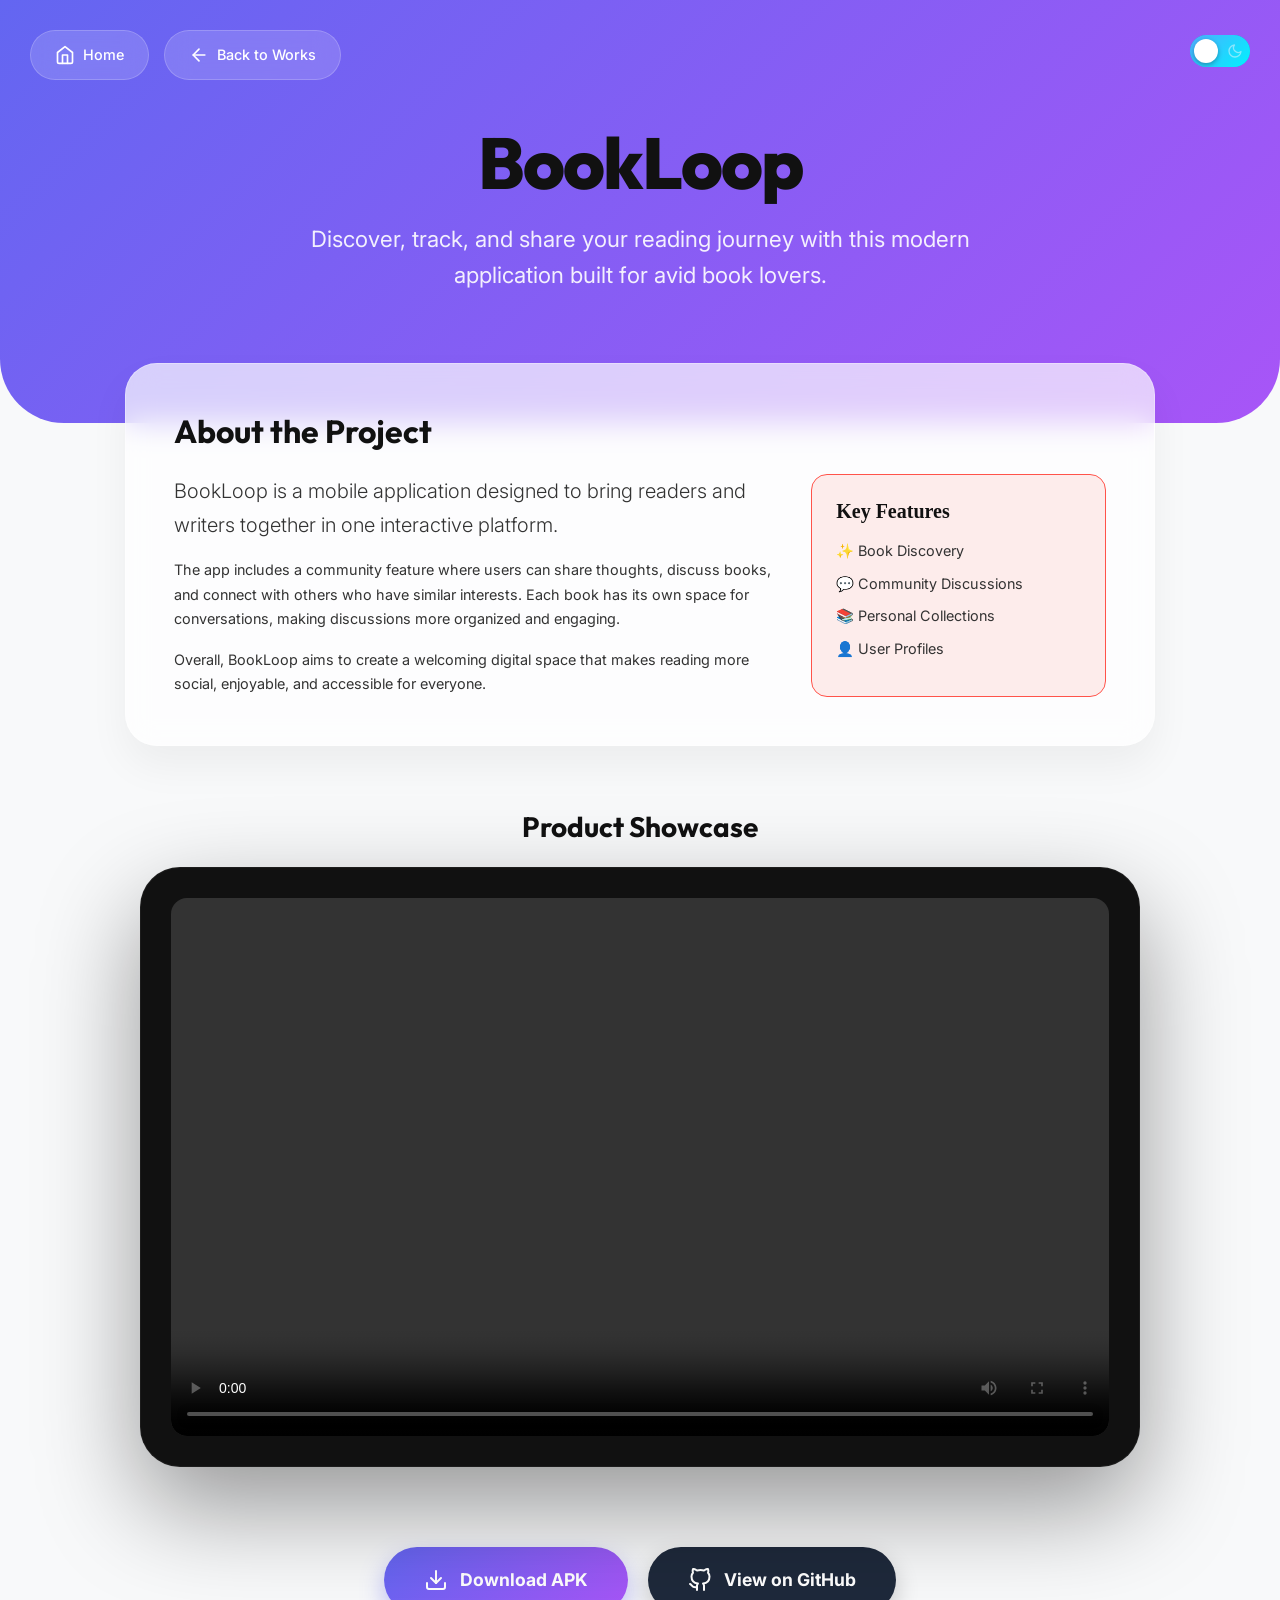
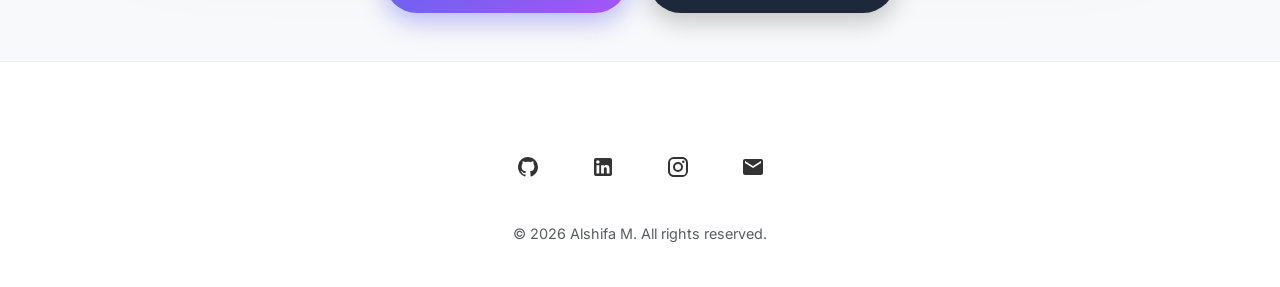
==== works/bookloop/index.html @ c961e44e "updated portfolio" ====
<!DOCTYPE html>
<html lang="en">

<head>
  <title>BookLoop - Project Details</title>
  <meta charset="utf-8">
  <meta http-equiv="X-UA-Compatible" content="IE=edge">
  <meta name="viewport" content="width=device-width, initial-scale=1.0">

  <!-- Bootstrap 5 CSS -->
  <link href="https://cdn.jsdelivr.net/npm/bootstrap@5.3.1/dist/css/bootstrap.min.css" rel="stylesheet">

  <link rel="preconnect" href="https://fonts.googleapis.com">
  <link rel="preconnect" href="https://fonts.gstatic.com" crossorigin>
  <link href="https://fonts.googleapis.com/css2?family=Outfit:wght@300;400;600;800&family=Inter:wght@400;500;600&display=swap" rel="stylesheet">

  <link rel="stylesheet" type="text/css" href="../../style.css">
  <script src="../../js/theme.js"></script>

  <style>
    :root {
      --primary-gradient: linear-gradient(135deg, #6366f1 0%, #a855f7 100%);
      --glass-bg: rgba(255, 255, 255, 0.7);
      --glass-border: rgba(255, 255, 255, 0.3);
      --card-radius: 2rem;
    }

    [data-bs-theme="dark"] {
      --glass-bg: rgba(15, 23, 42, 0.6);
      --glass-border: rgba(255, 255, 255, 0.1);
      --primary-gradient: linear-gradient(135deg, #4f46e5 0%, #7c3aed 100%);
    }

    body {
      font-family: 'Inter', sans-serif;
      background-color: var(--bs-body-bg);
      color: var(--bs-body-color);
      transition: all 0.4s ease;
      overflow-x: hidden;
    }

    h1, h2, h3, .project-title {
      font-family: 'Outfit', sans-serif;
    }

    /* Hero Section */
    .hero-section {
      position: relative;
      padding: 120px 0 100px;
      background: var(--primary-gradient);
      color: white;
      border-radius: 0 0 4rem 4rem;
      overflow: hidden;
      margin-bottom: -60px;
      z-index: 1;
    }

    .hero-section::before {
      content: '';
      position: absolute;
      top: 0; left: 0; right: 0; bottom: 0;
      background: url('https://www.transparenttextures.com/patterns/cubes.png');
      opacity: 0.1;
      pointer-events: none;
    }

    .project-title {
      font-weight: 800;
      font-size: 4.5rem;
      letter-spacing: -2px;
      margin-bottom: 15px;
      animation: fadeInUp 0.8s ease-out;
    }

    .project-subtitle {
      font-size: 1.4rem;
      opacity: 0.9;
      max-width: 700px;
      margin: 0 auto 30px;
      line-height: 1.6;
      animation: fadeInUp 0.8s ease-out 0.2s backwards;
    }

    /* Floating Navigation */
    .nav-buttons {
      position: absolute;
      top: 30px;
      left: 30px;
      display: flex;
      gap: 15px;
      z-index: 1000;
    }

    .nav-btn {
      display: inline-flex;
      align-items: center;
      gap: 8px;
      padding: 12px 24px;
      border-radius: 50px;
      background: rgba(255, 255, 255, 0.15);
      color: white;
      text-decoration: none;
      font-weight: 500;
      transition: all 0.3s cubic-bezier(0.4, 0, 0.2, 1);
      border: 1px solid rgba(255, 255, 255, 0.2);
      backdrop-filter: blur(12px);
    }

    .nav-btn:hover {
      background: white;
      color: #6366f1;
      transform: translateY(-3px);
      box-shadow: 0 10px 20px rgba(0,0,0,0.1);
    }

    /* Theme Toggle Overrides for Redesign */
    #theme-toggle-container {
      position: absolute;
      top: 35px;
      right: 30px;
      z-index: 1000;
    }

    /* Glass Cards */
    .glass-card {
      background: var(--glass-bg);
      backdrop-filter: blur(15px);
      border: 1px solid var(--glass-border);
      border-radius: var(--card-radius);
      padding: 3rem;
      box-shadow: 0 20px 40px rgba(0,0,0,0.05);
      margin-bottom: 4rem;
      position: relative;
      z-index: 2;
      animation: fadeInUp 1s ease-out;
    }

    /* Video Section */
    .video-section {
      max-width: 1000px;
      margin: 0 auto 5rem;
    }

    .video-wrapper {
      position: relative;
      border-radius: 2.5rem;
      overflow: hidden;
      box-shadow: 0 40px 100px rgba(0,0,0,0.4);
      background: #111;
      border: 1px solid rgba(255, 255, 255, 0.05);
      padding: 30px;
      display: flex;
      align-items: center;
      justify-content: center;
      height: 600px; /* Cinematic height */
      max-height: 80vh;
      margin-bottom: 2rem;
    }

    [data-bs-theme="dark"] .video-wrapper {
      box-shadow: 0 0 50px rgba(99, 102, 241, 0.1);
      background: #000;
    }

    video {
      width: 100%;
      height: 100%;
      object-fit: contain;
      border-radius: 1rem;
      display: block;
    }

    /* Buttons */
    .action-group {
      display: flex;
      gap: 20px;
      justify-content: center;
      margin-top: 2rem;
      flex-wrap: wrap;
    }

    .btn-premium {
      padding: 18px 40px;
      border-radius: 50px;
      font-weight: 700;
      font-size: 1.1rem;
      text-decoration: none;
      display: inline-flex;
      align-items: center;
      gap: 12px;
      transition: all 0.3s cubic-bezier(0.4, 0, 0.2, 1);
      border: none;
    }

    .btn-apk {
      background: var(--primary-gradient);
      color: white;
      box-shadow: 0 10px 25px rgba(99, 102, 241, 0.4);
    }

    .btn-apk:hover {
      transform: translateY(-5px) scale(1.02);
      box-shadow: 0 20px 35px rgba(99, 102, 241, 0.5);
      color: white;
    }

    .btn-github-premium {
      background: #1e293b;
      color: white;
      box-shadow: 0 10px 25px rgba(0,0,0,0.2);
    }

    .btn-github-premium:hover {
      background: #0f172a;
      transform: translateY(-5px) scale(1.02);
      box-shadow: 0 20px 35px rgba(0,0,0,0.3);
      color: white;
    }

    /* Footer */
    footer {
      padding: 80px 0 40px;
      text-align: center;
      border-top: 1px solid var(--sidebar-border);
      background: var(--sidebar-bg);
    }

    .social-icons {
      display: flex;
      justify-content: center;
      gap: 25px;
      margin-bottom: 30px;
    }

    .social-link {
      color: var(--bs-body-color);
      transition: all 0.3s ease;
      display: flex;
      align-items: center;
      justify-content: center;
      width: 50px;
      height: 50px;
      border-radius: 50%;
      background: var(--glass-bg);
      border: 1px solid var(--glass-border);
    }

    .social-link:hover {
      color: #6366f1;
      transform: translateY(-5px);
      border-color: #6366f1;
      box-shadow: 0 10px 20px rgba(99, 102, 241, 0.2);
    }

    /* Animations */
    @keyframes fadeInUp {
      from { opacity: 0; transform: translateY(30px); }
      to { opacity: 1; transform: translateY(0); }
    }

    @media (max-width: 768px) {
      .project-title { font-size: 2.2rem; letter-spacing: -1px; word-wrap: break-word; }
      .project-subtitle { font-size: 1rem; padding: 0 10px; margin-bottom: 20px; }
      .nav-buttons { top: 10px; left: 10px; flex-direction: column; gap: 6px; width: calc(100% - 20px); }
      .nav-btn { padding: 8px 12px; font-size: 0.8rem; width: fit-content; }
      .glass-card { padding: 1rem; border-radius: 1.25rem; overflow: hidden; }
      #theme-toggle-container { top: 10px; right: 10px; }
      .video-wrapper { height: 320px; padding: 8px; border-radius: 1.25rem; }
      .action-group { gap: 10px; flex-direction: column; width: 100%; }
      .btn-premium { padding: 12px 20px; font-size: 0.95rem; width: 100%; justify-content: center; }
      .social-icons { gap: 15px; flex-wrap: wrap; }
      .social-link { width: 40px; height: 40px; }
      .row { margin-left: -10px; margin-right: -10px; }
      .col-md-8, .col-md-4 { padding-left: 10px; padding-right: 10px; }
    }
  </style>
</head>

<body>

  <!-- Icons for Footer -->
  <svg xmlns="http://www.w3.org/2000/svg" style="display: none;">
    <symbol id="mail" viewBox="0 0 24 24"><path fill="currentColor" d="M20 4H4C2.9 4 2.01 4.9 2.01 6L2 18c0 1.1.9 2 2 2h16c1.1 0 2-.9 2-2V6c0-1.1-.9-2-2-2Zm0 4l-8 5l-8-5V6l8 5l8-5v2Z"/></symbol>
    <symbol id="linkedin" viewBox="0 0 24 24"><path fill="currentColor" d="M19 3A2 2 0 0 1 21 5V19A2 2 0 0 1 19 21H5A2 2 0 0 1 3 19V5A2 2 0 0 1 5 3H19M18.5 18.5V13.2A3.26 3.26 0 0 0 15.24 9.94C14.39 9.94 13.4 10.46 12.92 11.24V10.13H10.13V18.5H12.92V13.57C12.92 12.8 13.54 12.17 14.31 12.17A1.4 1.4 0 0 1 15.71 13.57V18.5H18.5M6.88 8.56A1.68 1.68 0 0 0 8.56 6.88C8.56 5.95 7.81 5.19 6.88 5.19A1.69 1.69 0 0 0 5.19 6.88C5.19 7.81 5.95 8.56 6.88 8.56M8.27 18.5V10.13H5.5V18.5H8.27Z"/></symbol>
    <symbol id="github" viewBox="0 0 24 24"><path fill="currentColor" d="M12 2A10 10 0 0 0 8.84 21.5c.5.08.66-.23.66-.5v-1.69c-2.77.6-3.36-1.34-3.36-1.34c-.46-1.16-1.11-1.47-1.11-1.47c-.91-.62.07-.6.07-.6c1 .07 1.53 1.03 1.53 1.03c.87 1.52 2.34 1.07 2.91.83c.09-.65.35-1.09.63-1.34c-2.22-.25-4.55-1.11-4.55-4.92c0-1.11.38-2 1.03-2.71c-.1-.25-.45-1.29.1-2.64c0 0 .84-.27 2.75 1.02c.79-.22 1.65-.33 2.5-.33c.85 0 1.71.11 2.5.33c1.91-1.29 2.75-1.02 2.75-1.02c.55 1.35.2 2.39.1 2.64c.65.71 1.03 1.6 1.03 2.71c0 3.82-2.34 4.66-4.57 4.91c.36.31.69.92.69 1.85V21c0 .27.16.59.67.5C19.14 20.16 22 16.42 22 12A10 10 0 0 0 12 2Z"/></symbol>
    <symbol id="instagram" viewBox="0 0 24 24"><path fill="currentColor" d="M7.8,2H16.2C19.4,2 22,4.6 22,7.8V16.2A5.8,5.8 0 0,1 16.2,22H7.8C4.6,22 2,19.4 2,16.2V7.8A5.8,5.8 0 0,1 7.8,2M7.6,4A3.6,3.6 0 0,0 4,7.6V16.4C4,18.39 5.61,20 7.6,20H16.4A3.6,3.6 0 0,0 20,16.4V7.6C20,5.61 18.39,4 16.4,4H7.6M17.25,5.5A1.25,1.25 0 0,1 18.5,6.75A1.25,1.25 0 0,1 17.25,8A1.25,1.25 0 0,1 16,6.75A1.25,1.25 0 0,1 17.25,5.5M12,7A5,5 0 0,1 17,12A5,5 0 0,1 12,17A5,5 0 0,1 7,12A5,5 0 0,1 12,7M12,9A3,3 0 0,0 9,12A3,3 0 0,0 12,15A3,3 0 0,0 15,12A3,3 0 0,0 12,9Z"/></symbol>
  </svg>

  <header class="hero-section">
    <div id="theme-toggle-container">
      <div class="theme-switch-wrapper mt-0">
        <label class="theme-switch" for="checkbox">
          <input type="checkbox" id="checkbox" />
          <div class="slider">
            <svg class="sun-icon-toggle" width="16" height="16" viewBox="0 0 24 24" fill="none" stroke="currentColor" stroke-width="2" stroke-linecap="round" stroke-linejoin="round">
              <circle cx="12" cy="12" r="5"></circle>
              <line x1="12" y1="1" x2="12" y2="3"></line>
              <line x1="12" y1="21" x2="12" y2="23"></line>
              <line x1="4.22" y1="4.22" x2="5.64" y2="5.64"></line>
              <line x1="18.36" y1="18.36" x2="19.78" y2="19.78"></line>
              <line x1="1" y1="12" x2="3" y2="12"></line>
              <line x1="21" y1="12" x2="23" y2="12"></line>
              <line x1="4.22" y1="19.78" x2="5.64" y2="18.36"></line>
              <line x1="18.36" y1="5.64" x2="19.78" y2="4.22"></line>
            </svg>
            <svg class="moon-icon-toggle" width="16" height="16" viewBox="0 0 24 24" fill="none" stroke="currentColor" stroke-width="2" stroke-linecap="round" stroke-linejoin="round">
              <path d="M21 12.79A9 9 0 1 1 11.21 3 7 7 0 0 0 21 12.79z"></path>
            </svg>
          </div>
        </label>
      </div>
    </div>

    <div class="nav-buttons">
      <a href="../../index.html" class="nav-btn">
        <svg width="20" height="20" viewBox="0 0 24 24" fill="none" stroke="currentColor" stroke-width="2" stroke-linecap="round" stroke-linejoin="round"><path d="m3 9 9-7 9 7v11a2 2 0 0 1-2 2H5a2 2 0 0 1-2-2z"/><polyline points="9 22 9 12 15 12 15 22"/></svg>
        Home
      </a>
      <a href="../../index.html#portfolio" class="nav-btn">
        <svg width="20" height="20" viewBox="0 0 24 24" fill="none" stroke="currentColor" stroke-width="2" stroke-linecap="round" stroke-linejoin="round"><line x1="19" y1="12" x2="5" y2="12"></line><polyline points="12 19 5 12 12 5"></polyline></svg>
        Back to Works
      </a>
    </div>

    <div class="container text-center">
      <h1 class="project-title">BookLoop</h1>
      <p class="project-subtitle">Discover, track, and share your reading journey with this modern application built for avid book lovers.</p>
    </div>
  </header>

  <main class="container">
    <div class="row justify-content-center">
      <div class="col-lg-10">

        <!-- Description Section -->
        <div class="glass-card">
          <h2 class="fw-bold mb-4">About the Project</h2>
          <div class="row g-4">
            <div class="col-md-8">
              <p class="lead mb-3">BookLoop is a mobile application designed to bring readers and writers together in one interactive platform.</p>
              <p class="mb-3">The app includes a community feature where users can share thoughts, discuss books, and connect with others who have similar interests. Each book has its own space for conversations, making discussions more organized and engaging.</p>
              <p class="mb-0">Overall, BookLoop aims to create a welcoming digital space that makes reading more social, enjoyable, and accessible for everyone.</p>
            </div>
            <div class="col-md-4">
              <div class="p-4 rounded-4 bg-primary bg-opacity-10 border border-primary border-opacity-20 h-100">
                <h5 class="fw-bold mb-3">Key Features</h5>
                <ul class="list-unstyled mb-0">
                  <li class="mb-2">✨ Book Discovery</li>
                  <li class="mb-2">💬 Community Discussions</li>
                  <li class="mb-2">📚 Personal Collections</li>
                  <li>👤 User Profiles</li>
                </ul>
              </div>
            </div>
          </div>
        </div>

        <!-- Demo Video Section -->
        <div class="video-section text-center">
          <h3 class="fw-bold mb-4">Product Showcase</h3>
          <div class="video-wrapper">
            <video controls poster="">
              <source src="../../public/videos/bookloop-demo.mp4" type="video/mp4">
              Your browser does not support the video tag.
            </video>
          </div>
        </div>

        <!-- Call to Action -->
        <div class="action-group mb-5">
          <!-- TODO: Replace the href below with your external link (e.g. Google Drive/Dropbox) for the APK -->
          <a href="https://drive.google.com/file/d/1CYhdWwRZHpkhtZ9D9uUDzL-HFpFI2y44/view?usp=drive_link" target="_blank" rel="noopener noreferrer" class="btn-premium btn-apk">
            <svg width="24" height="24" viewBox="0 0 24 24" fill="none" stroke="currentColor" stroke-width="2" stroke-linecap="round" stroke-linejoin="round"><path d="M21 15v4a2 2 0 0 1-2 2H5a2 2 0 0 1-2-2v-4"></path><polyline points="7 10 12 15 17 10"></polyline><line x1="12" y1="15" x2="12" y2="3"></line></svg>
            Download APK
          </a>
          <a href="https://github.com/alshifalebba/BookLoop" target="_blank" class="btn-premium btn-github-premium">
            <svg width="24" height="24" viewBox="0 0 24 24" fill="none" stroke="currentColor" stroke-width="2" stroke-linecap="round" stroke-linejoin="round"><path d="M9 19c-5 1.5-5-2.5-7-3m14 6v-3.87a3.37 3.37 0 0 0-.94-2.61c3.14-.35 6.44-1.54 6.44-7A5.44 5.44 0 0 0 20 4.77 5.07 5.07 0 0 0 19.91 1S18.73.65 16 2.48a13.38 13.38 0 0 0-7 0C6.27.65 5.09 1 5.09 1A5.07 5.07 0 0 0 5 4.77a5.44 5.44 0 0 0-1.5 3.78c0 5.42 3.3 6.61 6.44 7A3.37 3.37 0 0 0 9 18.13V22"></path></svg>
            View on GitHub
          </a>
        </div>

      </div>
    </div>
  </main>

  <footer>
    <div class="container">
      <div class="social-icons">
        <a href="https://github.com/alshifalebba" target="_blank" class="social-link" title="GitHub">
          <svg width="24" height="24"><use xlink:href="#github"></use></svg>
        </a>
        <a href="https://www.linkedin.com/in/alshifa-m-90a898365/" target="_blank" class="social-link" title="LinkedIn">
          <svg width="24" height="24"><use xlink:href="#linkedin"></use></svg>
        </a>
        <a href="https://www.instagram.com/alshifa_lebba/" target="_blank" class="social-link" title="Instagram">
          <svg width="24" height="24"><use xlink:href="#instagram"></use></svg>
        </a>
        <a href="mailto:alshifam2004@gmail.com" class="social-link" title="Email">
          <svg width="24" height="24"><use xlink:href="#mail"></use></svg>
        </a>
      </div>
      <p class="text-muted mb-0">&copy; 2026 Alshifa M. All rights reserved.</p>
    </div>
  </footer>

  <script src="https://cdn.jsdelivr.net/npm/bootstrap@5.3.1/dist/js/bootstrap.bundle.min.js"></script>
</body>

</html>
---- style.css ----
/*
Theme Name: Julie Creative Portfolio
Theme URI: https://templatesjungle.com/
Author: TemplatesJungle
Author URI: https://templatesjungle.com/
Description: Julie Creative Portfolio is specially designed product packaged for designers portfolio websites.
Version: 1.1
*/

/*--------------------------------------------------------------
This is main CSS file that contains custom style rules used in this template
--------------------------------------------------------------*/

/*------------------------------------*\
    Table of contents
\*------------------------------------*/
/*------------------------------------------------
CSS STRUCTURE:

1. VARIABLES
2. GENERAL TYPOGRAPHY

--------------------------------------------------------------*/
:root,
[data-bs-theme=light] {
  --heading-font: "Roboto", Verdana, serif;
  --heading-font-weight: 700;
  --heading-color: #111;
  --heading-line-height: 1.2;

  --swiper-theme-color: var(--bs-primary);

  --custom-easing: cubic-bezier(.17, .67, .83, .67);

  /* theme colors */
  --bs-body-font-family: "Roboto", Verdana, sans-serif;
  --bs-body-font-size: 0.9rem;
  --bs-body-font-weight: 400;
  --bs-body-line-height: 1.7;
  --bs-body-color: #333;
  --bs-body-bg: #f8f9fa; /* Soft white background */
  --bs-body-color-rgb: 51, 51, 51;

  --bs-primary: #FF534A;
  --bs-primary-dark: #d33a32;
  --bs-secondary: #FDEEE9;
  --bs-black: #111;
  --bs-light: #F1F1F0;
  --bs-dark: #212529;
  --bs-gray: #949494;
  --bs-gray-dark: #51565b;

  --bs-primary-rgb: 255, 83, 74;
  --bs-secondary-rgb: 253, 238, 233;
  --bs-black-rgb: 17, 17, 17;
  --bs-light-rgb: 241, 241, 240;
  --bs-dark-rgb: 33, 37, 41;

  --bs-link-color: var(--bs-dark);
  --bs-link-color-rgb: 17, 17, 17;
  --bs-link-decoration: underline;
  --bs-link-hover-color: var(--bs-primary);
  --bs-link-hover-color-rgb: 169, 128, 115;

  --bs-gutter-x: 2.5rem;

  /* Custom Theme Variables */
  --sidebar-bg: #ffffff;
  --sidebar-border: #eeeeee;
  --card-bg: #ffffff;
  --card-shadow: 0 4px 15px rgba(0, 0, 0, 0.05);
  --card-hover-shadow: 0 15px 30px rgba(0, 0, 0, 0.1);
  --muted-text: #949494;
  --icon-color: #212529;
  --bg-text-color: #F1F1F1;
  --transition-speed: 0.4s;
  
  /* Toggle Specific */
  --toggle-bg: #4a90e2;
  --toggle-knob: #fff;
}

.container,
.container-fluid,
.container-lg,
.container-md,
.container-sm,
.container-xl,
.container-xxl {
  /* spacing */
  --bs-gutter-x: 2.5rem;
}

h1,
h2,
h3,
h4,
h5,
h6,
.display-1,
.display-2,
.display-3,
.display-4,
.display-5,
.display-6 {
  font-family: var(--heading-font);
  font-weight: var(--heading-font-weight);
  line-height: var(--heading-line-height);
  color: var(--heading-color);
}

a {
  text-decoration: none;
  transition: all 0.3s ease-out;
  color: inherit;
}

body {
  background-color: var(--bs-body-bg);
  color: var(--bs-body-color);
  transition: background-color var(--transition-speed), color var(--transition-speed);
  overflow-x: hidden;
  width: 100%;
  -webkit-font-smoothing: antialiased;
  -moz-osx-font-smoothing: grayscale;
}

img {
  max-width: 100%;
  height: auto;
}

header, section, div, nav, ul, li, h1, h2, h3, h4, h5, h6, p, span, svg {
  transition: background-color var(--transition-speed), color var(--transition-speed), border-color var(--transition-speed), box-shadow var(--transition-speed);
}

/* Dropdown */
.dropdown-menu {
  --bs-dropdown-border-radius: 0;
  --bs-dropdown-border-width: 0;
}

.dropdown-item {
  --bs-dropdown-item-padding-y: 0.25rem;
  --bs-dropdown-item-padding-x: 1rem;
  --bs-dropdown-link-color: var(--bs-black);
  --bs-dropdown-item-border-radius: 0;
}

.dropdown-item.active,
.dropdown-item:active {
  --bs-dropdown-link-active-color: var(--bs-light);
  --bs-dropdown-link-active-bg: var(--bs-black);
}

/* list group */
.list-group-item {
  --bs-list-group-item-padding-x: 0;
  --bs-list-group-border-width: 0;
}

/* btn */
.btn {
  --bs-btn-border-radius: 0;
}

.btn-primary {
  --bs-btn-color: #fff;
  --bs-btn-bg: var(--bs-primary);
  --bs-btn-border-color: var(--bs-primary);
  --bs-btn-hover-color: #fff;
  --bs-btn-hover-bg: var(--bs-primary-dark);
  --bs-btn-hover-border-color: var(--bs-primary-dark);
  --bs-btn-focus-shadow-rgb: 49, 132, 253;
  --bs-btn-active-color: #fff;
  --bs-btn-active-bg: var(--bs-secondary);
  --bs-btn-active-border-color: var(--bs-secondary);
  --bs-btn-active-shadow: inset 0 3px 5px rgba(0, 0, 0, 0.125);
  --bs-btn-disabled-color: #fff;
  --bs-btn-disabled-bg: var(--bs-primary);
  --bs-btn-disabled-border-color: var(--bs-primary);
}

.btn-outline-primary {
  --bs-btn-color: var(--bs-primary);
  --bs-btn-border-color: var(--bs-primary);
  --bs-btn-hover-color: #fff;
  --bs-btn-hover-bg: var(--bs-primary);
  --bs-btn-hover-border-color: var(--bs-primary);
  --bs-btn-focus-shadow-rgb: 13, 110, 253;
  --bs-btn-active-color: #fff;
  --bs-btn-active-bg: var(--bs-primary);
  --bs-btn-active-border-color: var(--bs-primary);
  --bs-btn-active-shadow: inset 0 3px 5px rgba(0, 0, 0, 0.125);
  --bs-btn-disabled-color: var(--bs-primary);
  --bs-btn-disabled-bg: transparent;
  --bs-btn-disabled-border-color: var(--bs-primary);
  --bs-gradient: none;
}

.pagination {
  --bs-pagination-active-bg: var(--bs-black);
  --bs-pagination-border-width: 0;
  --bs-pagination-border-radius: 0;
}

/* breadcrumb */
.breadcrumb {
  --bs-breadcrumb-item-padding-x: 1em;
}

/* text white */
.text-white {
  --heading-color: var(--bs-light);
  --bs-breadcrumb-item-active-color: var(--bs-light);
  --bs-breadcrumb-divider-color: var(--bs-light);
  --bs-link-color-rgb: var(--bs-light-rgb);
  --bs-link-hover-color-rgb: var(--bs-light-rgb);
}

.text-white .nav-link {
  --bs-nav-link-color: var(--bs-light);
  --bs-nav-link-hover-color: var(--bs-light);
  --bs-nav-link-active-color: var(--bs-light);
  --bs-navbar-active-color: var(--bs-light);
}

/* accordion */
.accordion {
  --bs-accordion-border-width: 0;
  --bs-accordion-border-radius: 0;
  --bs-accordion-inner-border-radius: 0;
  --bs-accordion-btn-padding-x: 0;
  --bs-accordion-btn-padding-y: 1rem;
  --bs-accordion-btn-color: var(--bs-dark);
  --bs-accordion-btn-bg: transparent;
  --bs-accordion-btn-focus-border-color: var(--bs-dark);
  --bs-accordion-btn-focus-box-shadow: none;
  --bs-accordion-body-padding-x: 0;
  --bs-accordion-body-padding-y: 1rem;
  --bs-accordion-active-color: var(--bs-dark);
  --bs-accordion-active-bg: transparent;
}

.accordion-button {
  font-size: 1.2rem;
  border-bottom: 1px solid var(--bs-border-color);
}

/* form control */
.form-control:focus {
  border-color: #ccc;
  box-shadow: 0 0 0 0.25rem rgba(200, 200, 200, .25);
}

/* dark theme */
[data-bs-theme=dark] {
  color-scheme: dark;

  --heading-color: #ffffff;
  --bs-heading-color: #ffffff;
  --bs-link-color: #cbd5e1;
  --bs-link-hover-color: var(--bs-primary);
  --bs-link-color-rgb: 203, 213, 225;
  --bs-link-hover-color-rgb: 255, 83, 74;
  --bs-body-color: #e2e8f0;
  --bs-body-color-rgb: 226, 232, 240;
  --bs-body-bg: #0b1121; /* Deep dark blue/black */
  --bs-body-bg-rgb: 11, 17, 33;

  /* Custom Theme Variables Dark Mode */
  --sidebar-bg: #0f172a;
  --sidebar-border: #1e293b;
  --card-bg: #1e293b;
  --card-shadow: 0 10px 30px rgba(0, 0, 0, 0.5);
  --card-hover-shadow: 0 20px 40px rgba(0, 0, 0, 0.7);
  --muted-text: #94a3b8;
  --icon-color: #ffffff;
  --bg-text-color: rgba(255, 255, 255, 0.02);
  
  /* Toggle Specific Dark */
  --toggle-bg: #2d3748;
  --toggle-knob: #f6e05e; /* Moon color */
}

[data-bs-theme=dark] .bg-white,
[data-bs-theme=dark] .bg-light {
  background-color: var(--sidebar-bg) !important;
}

[data-bs-theme=dark] .text-dark {
  color: var(--bs-body-color) !important;
}

[data-bs-theme=dark] .text-muted {
  color: var(--muted-text) !important;
}

[data-bs-theme=dark] .border-bottom {
  border-color: var(--sidebar-border) !important;
}

[data-bs-theme=dark] .btn-primary,
[data-bs-theme=dark] .btn-message-me {
  box-shadow: 0 0 15px rgba(255, 83, 74, 0.2);
}

[data-bs-theme=dark] .common-project-card:hover .image-holder {
  box-shadow: 0 0 20px rgba(255, 83, 74, 0.1) !important;
}

/* Premium Sliding Toggle Styles */
.theme-switch-wrapper {
  display: flex;
  align-items: center;
  justify-content: flex-start;
  margin-top: 20px;
  margin-bottom: 20px;
  width: 60px; /* Force fixed width for wrapper */
  flex-shrink: 0;
}

.theme-switch {
  display: inline-block;
  height: 32px;
  position: relative;
  width: 60px;
  line-height: 1; /* Prevent line-height inheritance */
  vertical-align: middle;
}

.theme-switch input {
  display: none;
}

.slider {
  background-color: var(--toggle-bg);
  bottom: 0;
  cursor: pointer;
  left: 0;
  position: absolute;
  right: 0;
  top: 0;
  transition: 0.4s;
  border-radius: 32px;
  overflow: hidden;
  box-shadow: inset 0 2px 4px rgba(0,0,0,0.2);
  display: flex;
  align-items: center;
  justify-content: space-between;
  padding: 0 7px; /* Adjusted for better icon fit */
}

.slider:before {
  background-color: var(--toggle-knob);
  bottom: 4px;
  content: "";
  height: 24px;
  left: 4px;
  position: absolute;
  transition: 0.4s cubic-bezier(0.68, -0.55, 0.265, 1.55);
  width: 24px;
  border-radius: 50%;
  z-index: 5; /* Higher z-index to stay on top */
  box-shadow: 0 2px 5px rgba(0,0,0,0.3);
}

input:checked + .slider:before {
  transform: translateX(28px); /* Corrected slide distance */
}

/* Icons inside toggle */
.slider .sun-icon-toggle,
.slider .moon-icon-toggle {
  position: static; /* Use flexbox instead of absolute */
  transform: none;
  transition: 0.4s;
  z-index: 1;
  display: flex;
  align-items: center;
  justify-content: center;
  width: 16px; /* Explicit size */
  height: 16px;
}

.slider .sun-icon-toggle {
  color: #f6e05e;
}

.slider .moon-icon-toggle {
  color: #f1f5f9;
  opacity: 0.5;
}

input:checked + .slider .sun-icon-toggle {
  opacity: 0.5;
}

input:checked + .slider .moon-icon-toggle {
  opacity: 1;
}

/* Background effects for toggle */
.slider:after {
  content: "";
  position: absolute;
  top: 0;
  left: 0;
  width: 100%;
  height: 100%;
  background: linear-gradient(135deg, #4facfe 0%, #00f2fe 100%);
  transition: 0.4s;
  opacity: 1;
}

input:checked + .slider:after {
  background: linear-gradient(135deg, #243b55 0%, #141e30 100%);
}

/* end of Bootstrap Color Theme */
@media (min-width: 1200px) {

  .container,
  .container-lg,
  .container-md,
  .container-sm,
  .container-xl {
    max-width: 1440px;
  }
}

/* one page menu */
#one-page-menu .nav-link {
  position: relative;
  color: var(--bs-body-color);
  font-size: 1.125rem;
  font-style: normal;
  font-weight: 400;
  line-height: 240%;
  border-bottom: 1px solid var(--sidebar-border);
}

#one-page-menu .nav-link::before {
  content: '';
  position: absolute;
  bottom: -1px;
  background: var(--bs-dark);
  height: 1px;
  width: 0;
  transition: width 0.6s ease-out;
}

#one-page-menu .nav-link.active::before,
#one-page-menu .nav-link:hover::before {
  width: 100%;
}

/* toggle */
.btn-toggle {
  cursor: pointer;
}

.btn-toggle:hover,
.btn-toggle:focus {
  border-color: var(--bs-dark);
}

.btn-toggle::after {
  width: 0.8em;
  line-height: 0;
  content: url("data:image/svg+xml,%3csvg xmlns='http://www.w3.org/2000/svg' width='16' height='16' viewBox='0 0 16 16'%3e%3cpath fill='none' stroke='rgba%280,0,0,.5%29' stroke-linecap='round' stroke-linejoin='round' stroke-width='2' d='M5 14l6-6-6-6'/%3e%3c/svg%3e");
  transition: transform .35s ease;
  transform-origin: .5em 50%;
}

[data-bs-theme="dark"] .btn-toggle::before {
  content: url("data:image/svg+xml,%3csvg xmlns='http://www.w3.org/2000/svg' width='16' height='16' viewBox='0 0 16 16'%3e%3cpath fill='none' stroke='rgba%28255,255,255,.5%29' stroke-linecap='round' stroke-linejoin='round' stroke-width='2' d='M5 14l6-6-6-6'/%3e%3c/svg%3e");
}

.btn-toggle[aria-expanded="true"] {
  color: rgba(var(--bs-emphasis-color-rgb), .85);
}

.btn-toggle[aria-expanded="true"]::after {
  transform: rotate(90deg);
}


/* extra classes */
.display-xl {
  font-size: calc(3rem + 8.5vw);
  font-weight: var(--heading-font-weight);
  letter-spacing: -0.06em;
  line-height: var(--heading-line-height);
}

/* mobile menu */
/*----- Header Menu
--------------------------------------------------------------*/
.menu-btn {
  position: fixed;
  top: 20px;
  right: 20px;
  width: 26px;
  height: 26px;
  cursor: pointer;
  z-index: 9;
  margin: 20px;
  display: none;
}

.nav-active .menu-btn>span {
  transform: rotate(45deg);
}

.nav-active .menu-btn>span::before {
  top: 0;
  transform: rotate(0);
  background: var(--bs-dark);
}

.nav-active .menu-btn>span::after {
  top: 0;
  transform: rotate(90deg);
  background: var(--bs-dark);
}

/* animate menu icon */
.menu-btn>span,
.menu-btn>span::before,
.menu-btn>span::after {
  display: block;
  position: absolute;
  width: 100%;
  height: 2px;
  background-color: var(--bs-dark);
  transition-duration: .25s;
}

.menu-btn>span::before {
  content: '';
  top: -8px;
}

.menu-btn>span::after {
  content: '';
  top: 8px;
}

header {
  left: 0;
  top: 0;
}

@media (max-width: 991px) {

  /* mobile menu */
  header {
    transform: translate3d(-100%, 0, 0);
    transition: transform 0.3s ease-out;
    z-index: 8;
  }

  .nav-active header {
    transform: translate3d(0, 0, 0);
  }

  .menu-btn {
    display: block;
  }
}

/*----- Skills
--------------------------------------------------------------*/
.skill-chart li {
  width: 100%;
  margin-bottom: 40px;
  font-weight: 500;
}

.skill-chart li .chart-border {
  border: 4px solid var(--bs-gray-200);
  border-radius: 15px;
  position: relative;
}

.skill-chart li .chart-percentage {
  content: "";
  border-bottom: 8px solid var(--bs-primary);
  border-radius: 15px;
  position: absolute;
  bottom: -4px;
  left: -5px;
}

.skill-chart li .chart-percentage.fifty-percent {
  width: 50%;
}

.skill-chart li .chart-percentage.seventy-five-percent {
  width: 75%;
}

.skill-chart li .chart-percentage.eighty-percent {
  width: 80%;
}

.skill-chart li .chart-percentage.ninety-percent {
  width: 90%;
}

.skill-chart li .chart-percentage.ninety-five-percent {
  width: 95%;
}


/* slide in */
.slide-in .swiper-slide .banner-content h2,
.slide-in .swiper-slide .banner-content p,
.slide-in .swiper-slide .banner-content .btn {
  display: inline-block;
  opacity: 0;
  transform: translate3d(0, 50px, 0);
  transition: opacity 0.6s ease-out, transform 0.6s ease-out;
}

.slide-in .swiper-slide .banner-content h2 {
  transition-delay: 600ms;
}

.slide-in .swiper-slide .banner-content p {
  transition-delay: 800ms;
}

.slide-in .swiper-slide .banner-content .btn {
  transition-delay: 1000ms;
}

.slide-in .swiper-slide.swiper-slide-active .banner-content h2,
.slide-in .swiper-slide.swiper-slide-active .banner-content p,
.slide-in .swiper-slide.swiper-slide-active .banner-content .btn {
  opacity: 1;
  transform: translate3d(0, 0, 0);
}

/* swiper slide-clip */
.slide-clip .swiper-slide .image-holder img {
  transform: scale(1.2);
  transition: transform 1s ease-in-out;
}

.slide-clip .swiper-slide.swiper-slide-active .image-holder img {
  transform: scale(1);
}

.slide-clip .swiper-slide .image-holder {
  clip-path: inset(100% 0 0 0);
  display: block;
}

.slide-clip .swiper-slide.swiper-slide-active .image-holder {
  animation: 1s slide-clip forwards;
}

.slide-clip .swiper-slide.swiper-slide-prev .image-holder,
.slide-clip .swiper-slide.swiper-slide-next .image-holder {
  animation: 1s slide-down;
}

@keyframes slide-clip {
  0% {
    clip-path: inset(100% 0 0 0);
  }

  100% {
    clip-path: inset(0 0 0 0);
  }
}

@keyframes slide-down {
  0% {
    clip-path: inset(0 0 0 0);
  }

  100% {
    clip-path: inset(100% 0 0 0);
  }
}


/* swipe animation */
.swipe-up {
  clip-path: inset(0 0 100% 0);
  display: block;
}

.aos-animate .swipe-up {
  animation: 1s swipe-up forwards;
}

/*.down-leave-active { animation: 1s down-leave; }*/
@keyframes swipe-up {
  0% {
    clip-path: inset(0 0 100% 0);
  }

  100% {
    clip-path: inset(0);
  }
}

/* polygon */
.polygon {
  clip-path: polygon(0 0, 100% 0, 100% 20%, 100% 100%, 80% 100%, 20% 100%, 0 100%, 0% 20%);
}

.aos-animate .polygon {
  animation: 1s polygon forwards;
}

@keyframes polygon {
  0% {
    clip-path: polygon(0 0, 100% 0, 100% 20%, 100% 100%, 80% 100%, 20% 100%, 0 100%, 0% 20%);
  }

  100% {
    clip-path: polygon(20% 0%, 80% 0%, 100% 20%, 100% 80%, 80% 100%, 20% 100%, 0% 80%, 0% 20%);
  }
}

/* open-up */
.open-up {
  clip-path: inset(48% 34% 36% 35%);
}

.aos-animate.open-up {
  animation: 1s open-up forwards;
}

@keyframes open-up {
  0% {
    clip-path: inset(48% 34% 36% 35%);
  }

  100% {
    clip-path: inset(0% 0% 0% 0%);
  }
}

/*@keyframes down-leave {
  0% { clip-path: inset(0); }
  100% { clip-path: inset(100% 0 0 0); }
}*/
.swipe-up {
  --delay: 0.05s;
}

.swipe-up {
  animation-delay: 1s;
  /* animation-delay: data(swipe-delay); */
}

/* Text Effects */
.txt-fx {
  overflow: hidden;
  line-height: var(--heading-line-height);
}

.txt-fx.zoom {
  overflow: visible;
}

.txt-fx .word {
  overflow: hidden;
  transform-origin: 0 100%;
  display: inline-block;
  /* line-height: 1em; */
}

.txt-fx .letter {
  transform-origin: 0 100%;
  display: inline-block;
  /* line-height: 1em; */
}

.txt-fx {
  --delay: 50ms;
  --easing: cubic-bezier(.5, 0, .53, 1);
}

/* fade right */
.txt-fx.fade-right .letter {
  transform: translate3d(-50px, 0, 0);
  opacity: 0;
  transition: transform 0.6s var(--easing), opacity 0.6s var(--easing);
}

.aos-animate .txt-fx.fade-right .letter {
  transform: translate3d(0, 0, 0);
  opacity: 1;
}

/* slide up */
.txt-fx.slide-up .letter {
  transform: translate3d(0, 1.2em, 0);
  transition: transform 0.9s var(--easing);
}

.swiper-slide-active .txt-fx.slide-up .letter,
.aos-animate .txt-fx.slide-up .letter {
  transform: translate3d(0, 0, 0);
}

/* domino */
.txt-fx.domino .letter {
  transform-origin: 50% 0;
  transform: rotateY(90deg);
  transition: transform 0.9s var(--easing);
}

.swiper-slide-active .txt-fx.domino .letter,
.aos-animate .txt-fx.domino .letter {
  transform: rotateY(0);
}

/* zoom */
.txt-fx.zoom .letter {
  transform-origin: 50% 0;
  transform: scale(3);
  transition: transform 0.9s var(--easing);
}

.swiper-slide-active .txt-fx.zoom .letter,
.aos-animate .txt-fx.zoom .letter {
  transform: scale(1);
}

/* course-outcomes */
.bg-text {
  position: relative;
}

.bg-text:after {
  content: attr(data-text);
  position: absolute;
  right: -10%;
  bottom: 100px;
  font-weight: 400;
  font-size: 37.5rem;
  line-height: 70%;
  letter-spacing: -0.1em;
  color: var(--bg-text-color);
  z-index: -1;
}


/* Social Sidebar Icons Hover */
header .list-unstyled a {
    transition: transform 0.3s ease, color 0.3s ease;
    display: inline-block;
}

header .list-unstyled a:hover {
    transform: scale(1.2);
    color: var(--bs-primary) !important;
}
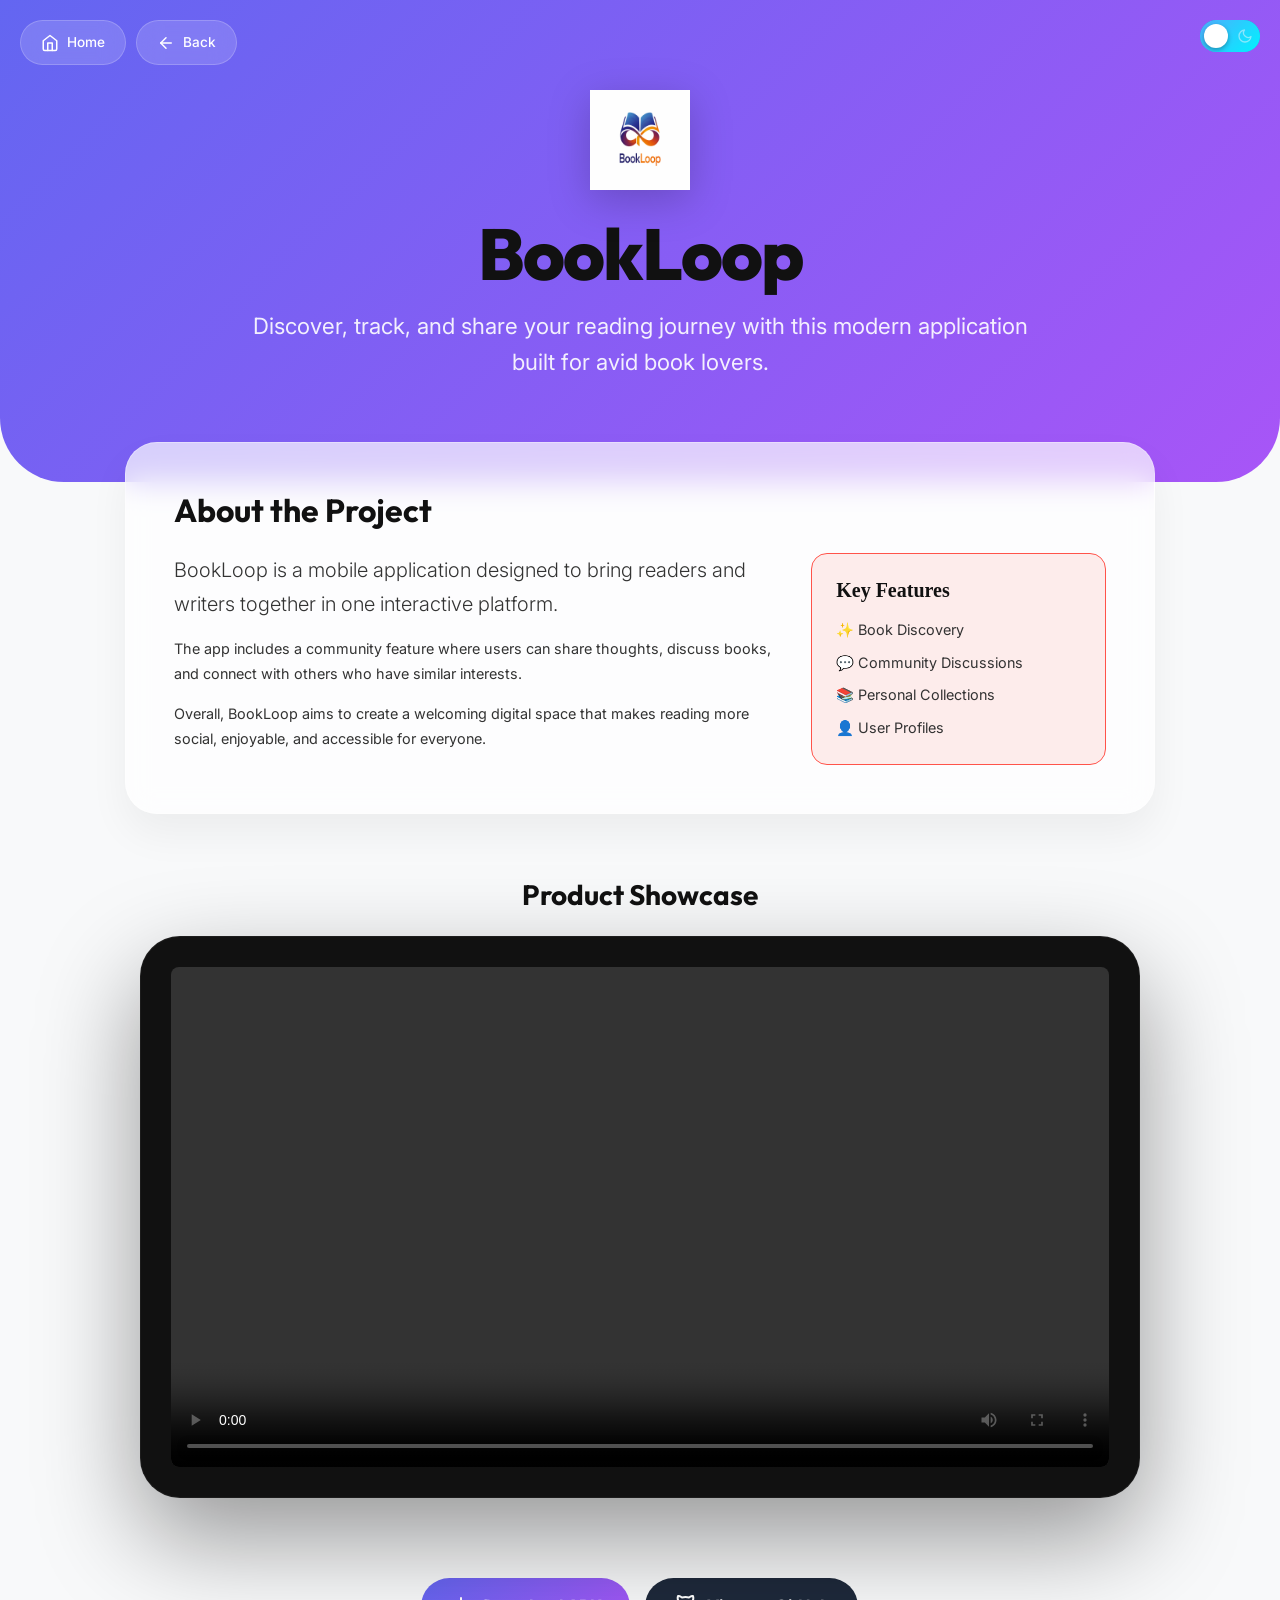
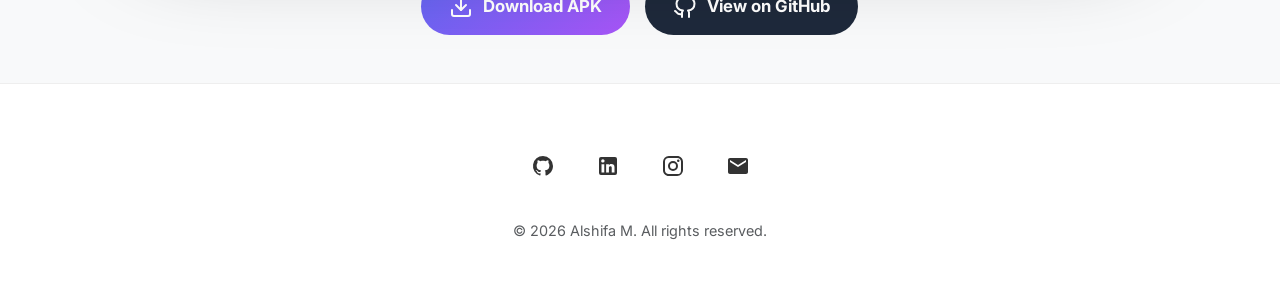
==== commit 121c763c: "Updated portfolio UI and fixed issues" ====
--- a/works/bookloop/index.html
+++ b/works/bookloop/index.html
@@ -6,17 +6,18 @@
   <meta charset="utf-8">
   <meta http-equiv="X-UA-Compatible" content="IE=edge">
   <meta name="viewport" content="width=device-width, initial-scale=1.0">
-
+  <link rel="icon" href="../../favicon.ico" type="image/x-icon">
+  <link rel="icon" type="image/png" sizes="32x32" href="../../favicon-32x32.png">
+  <link rel="icon" type="image/png" sizes="16x16" href="../../favicon-16x16.png">
   <!-- Bootstrap 5 CSS -->
   <link href="https://cdn.jsdelivr.net/npm/bootstrap@5.3.1/dist/css/bootstrap.min.css" rel="stylesheet">
-
   <link rel="preconnect" href="https://fonts.googleapis.com">
   <link rel="preconnect" href="https://fonts.gstatic.com" crossorigin>
-  <link href="https://fonts.googleapis.com/css2?family=Outfit:wght@300;400;600;800&family=Inter:wght@400;500;600&display=swap" rel="stylesheet">
-
+  <link
+    href="https://fonts.googleapis.com/css2?family=Outfit:wght@300;400;600;800&family=Inter:wght@400;500;600&display=swap"
+    rel="stylesheet">
   <link rel="stylesheet" type="text/css" href="../../style.css">
   <script src="../../js/theme.js"></script>
-
   <style>
     :root {
       --primary-gradient: linear-gradient(135deg, #6366f1 0%, #a855f7 100%);
@@ -37,28 +38,35 @@
       color: var(--bs-body-color);
       transition: all 0.4s ease;
       overflow-x: hidden;
-    }
-
-    h1, h2, h3, .project-title {
+      width: 100%;
+    }
+
+    h1,
+    h2,
+    h3,
+    .project-title {
       font-family: 'Outfit', sans-serif;
     }
 
     /* Hero Section */
     .hero-section {
       position: relative;
-      padding: 120px 0 100px;
+      padding: clamp(60px, 10vh, 120px) 0 clamp(40px, 8vh, 100px);
       background: var(--primary-gradient);
       color: white;
       border-radius: 0 0 4rem 4rem;
-      overflow: hidden;
-      margin-bottom: -60px;
+      overflow: visible;
       z-index: 1;
+      width: 100%;
     }
 
     .hero-section::before {
       content: '';
       position: absolute;
-      top: 0; left: 0; right: 0; bottom: 0;
+      top: 0;
+      left: 0;
+      right: 0;
+      bottom: 0;
       background: url('https://www.transparenttextures.com/patterns/cubes.png');
       opacity: 0.1;
       pointer-events: none;
@@ -66,59 +74,67 @@
 
     .project-title {
       font-weight: 800;
-      font-size: 4.5rem;
+      font-size: clamp(2.2rem, 8vw, 4.5rem);
       letter-spacing: -2px;
       margin-bottom: 15px;
-      animation: fadeInUp 0.8s ease-out;
+      line-height: 1.1;
     }
 
     .project-subtitle {
-      font-size: 1.4rem;
+      font-size: clamp(0.95rem, 3vw, 1.4rem);
       opacity: 0.9;
-      max-width: 700px;
+      max-width: 800px;
       margin: 0 auto 30px;
       line-height: 1.6;
-      animation: fadeInUp 0.8s ease-out 0.2s backwards;
     }
 
     /* Floating Navigation */
     .nav-buttons {
       position: absolute;
-      top: 30px;
-      left: 30px;
+      top: 20px;
+      left: 20px;
       display: flex;
-      gap: 15px;
+      gap: 10px;
       z-index: 1000;
+      flex-wrap: wrap;
     }
 
     .nav-btn {
       display: inline-flex;
       align-items: center;
       gap: 8px;
-      padding: 12px 24px;
+      padding: 10px 20px;
       border-radius: 50px;
       background: rgba(255, 255, 255, 0.15);
       color: white;
       text-decoration: none;
       font-weight: 500;
-      transition: all 0.3s cubic-bezier(0.4, 0, 0.2, 1);
+      transition: all 0.3s ease;
       border: 1px solid rgba(255, 255, 255, 0.2);
       backdrop-filter: blur(12px);
+      font-size: 0.85rem;
     }
 
     .nav-btn:hover {
       background: white;
       color: #6366f1;
       transform: translateY(-3px);
-      box-shadow: 0 10px 20px rgba(0,0,0,0.1);
-    }
-
-    /* Theme Toggle Overrides for Redesign */
+      box-shadow: 0 10px 20px rgba(0, 0, 0, 0.1);
+    }
+
     #theme-toggle-container {
       position: absolute;
-      top: 35px;
-      right: 30px;
+      top: 20px;
+      right: 20px;
       z-index: 1000;
+    }
+
+    .project-hero-logo {
+      width: clamp(50px, 15vw, 100px);
+      height: auto;
+      aspect-ratio: 1;
+      object-fit: contain;
+      filter: drop-shadow(0 10px 20px rgba(0, 0, 0, 0.2));
     }
 
     /* Glass Cards */
@@ -127,109 +143,101 @@
       backdrop-filter: blur(15px);
       border: 1px solid var(--glass-border);
       border-radius: var(--card-radius);
-      padding: 3rem;
-      box-shadow: 0 20px 40px rgba(0,0,0,0.05);
-      margin-bottom: 4rem;
+      padding: clamp(1.25rem, 5vw, 3rem);
+      box-shadow: 0 20px 40px rgba(0, 0, 0, 0.05);
+      margin-top: -40px;
+      margin-bottom: clamp(2rem, 8vw, 4rem);
       position: relative;
       z-index: 2;
-      animation: fadeInUp 1s ease-out;
     }
 
     /* Video Section */
     .video-section {
       max-width: 1000px;
       margin: 0 auto 5rem;
+      width: 100%;
     }
 
     .video-wrapper {
       position: relative;
-      border-radius: 2.5rem;
+      border-radius: clamp(1.25rem, 4vw, 2.5rem);
       overflow: hidden;
-      box-shadow: 0 40px 100px rgba(0,0,0,0.4);
+      box-shadow: 0 40px 100px rgba(0, 0, 0, 0.4);
       background: #111;
       border: 1px solid rgba(255, 255, 255, 0.05);
-      padding: 30px;
+      padding: clamp(10px, 3vw, 30px);
       display: flex;
       align-items: center;
       justify-content: center;
-      height: 600px; /* Cinematic height */
-      max-height: 80vh;
+      width: 100%;
+      height: auto;
+      aspect-ratio: 16/9;
       margin-bottom: 2rem;
-    }
-
-    [data-bs-theme="dark"] .video-wrapper {
-      box-shadow: 0 0 50px rgba(99, 102, 241, 0.1);
-      background: #000;
     }
 
     video {
       width: 100%;
       height: 100%;
       object-fit: contain;
-      border-radius: 1rem;
+      border-radius: 0.5rem;
       display: block;
     }
 
     /* Buttons */
     .action-group {
       display: flex;
-      gap: 20px;
+      gap: 15px;
       justify-content: center;
       margin-top: 2rem;
       flex-wrap: wrap;
+      width: 100%;
     }
 
     .btn-premium {
-      padding: 18px 40px;
+      padding: 14px 28px;
       border-radius: 50px;
       font-weight: 700;
-      font-size: 1.1rem;
+      font-size: clamp(0.9rem, 2.5vw, 1.05rem);
       text-decoration: none;
       display: inline-flex;
       align-items: center;
-      gap: 12px;
-      transition: all 0.3s cubic-bezier(0.4, 0, 0.2, 1);
+      gap: 10px;
+      transition: all 0.3s ease;
       border: none;
+      justify-content: center;
     }
 
     .btn-apk {
       background: var(--primary-gradient);
       color: white;
-      box-shadow: 0 10px 25px rgba(99, 102, 241, 0.4);
-    }
-
-    .btn-apk:hover {
-      transform: translateY(-5px) scale(1.02);
-      box-shadow: 0 20px 35px rgba(99, 102, 241, 0.5);
-      color: white;
     }
 
     .btn-github-premium {
       background: #1e293b;
       color: white;
-      box-shadow: 0 10px 25px rgba(0,0,0,0.2);
-    }
-
-    .btn-github-premium:hover {
-      background: #0f172a;
-      transform: translateY(-5px) scale(1.02);
-      box-shadow: 0 20px 35px rgba(0,0,0,0.3);
+    }
+
+    .btn-premium:hover {
+      transform: translateY(-5px);
+      box-shadow: 0 15px 30px rgba(0, 0, 0, 0.3);
       color: white;
     }
 
     /* Footer */
     footer {
-      padding: 80px 0 40px;
+      padding: 60px 0 40px;
       text-align: center;
       border-top: 1px solid var(--sidebar-border);
       background: var(--sidebar-bg);
+      margin-top: auto;
     }
 
     .social-icons {
       display: flex;
       justify-content: center;
-      gap: 25px;
+      gap: 20px;
       margin-bottom: 30px;
+      flex-wrap: wrap;
     }
 
     .social-link {
@@ -238,8 +246,8 @@
       display: flex;
       align-items: center;
       justify-content: center;
-      width: 50px;
-      height: 50px;
+      width: 45px;
+      height: 45px;
       border-radius: 50%;
       background: var(--glass-bg);
       border: 1px solid var(--glass-border);
@@ -249,41 +257,78 @@
       color: #6366f1;
       transform: translateY(-5px);
       border-color: #6366f1;
-      box-shadow: 0 10px 20px rgba(99, 102, 241, 0.2);
-    }
-
-    /* Animations */
-    @keyframes fadeInUp {
-      from { opacity: 0; transform: translateY(30px); }
-      to { opacity: 1; transform: translateY(0); }
-    }
-
-    @media (max-width: 768px) {
-      .project-title { font-size: 2.2rem; letter-spacing: -1px; word-wrap: break-word; }
-      .project-subtitle { font-size: 1rem; padding: 0 10px; margin-bottom: 20px; }
-      .nav-buttons { top: 10px; left: 10px; flex-direction: column; gap: 6px; width: calc(100% - 20px); }
-      .nav-btn { padding: 8px 12px; font-size: 0.8rem; width: fit-content; }
-      .glass-card { padding: 1rem; border-radius: 1.25rem; overflow: hidden; }
-      #theme-toggle-container { top: 10px; right: 10px; }
-      .video-wrapper { height: 320px; padding: 8px; border-radius: 1.25rem; }
-      .action-group { gap: 10px; flex-direction: column; width: 100%; }
-      .btn-premium { padding: 12px 20px; font-size: 0.95rem; width: 100%; justify-content: center; }
-      .social-icons { gap: 15px; flex-wrap: wrap; }
-      .social-link { width: 40px; height: 40px; }
-      .row { margin-left: -10px; margin-right: -10px; }
-      .col-md-8, .col-md-4 { padding-left: 10px; padding-right: 10px; }
+    }
+
+    /* Responsive Breakpoints */
+    @media (max-width: 991px) {
+      .hero-section {
+        border-radius: 0 0 2.5rem 2.5rem;
+      }
+
+      .glass-card {
+        margin-top: -30px;
+        border-radius: 1.5rem;
+      }
+    }
+
+    @media (max-width: 767px) {
+      .nav-buttons {
+        position: relative;
+        top: 0;
+        left: 0;
+        padding: 20px 20px 0;
+        justify-content: flex-start;
+        width: 100%;
+      }
+
+      .hero-section {
+        padding-top: 40px;
+        border-radius: 0 0 2rem 2rem;
+      }
+
+      .action-group .btn-premium {
+        width: 100%;
+      }
+
+      .glass-card {
+        margin-left: 15px;
+        margin-right: 15px;
+        margin-top: -20px;
+        padding: 1.5rem;
+      }
+    }
+
+    @media (max-width: 480px) {
+      .project-title {
+        letter-spacing: -0.5px;
+      }
+
+      .hero-section {
+        border-radius: 0 0 1.5rem 1.5rem;
+      }
     }
   </style>
 </head>
 
 <body>
-
   <!-- Icons for Footer -->
   <svg xmlns="http://www.w3.org/2000/svg" style="display: none;">
-    <symbol id="mail" viewBox="0 0 24 24"><path fill="currentColor" d="M20 4H4C2.9 4 2.01 4.9 2.01 6L2 18c0 1.1.9 2 2 2h16c1.1 0 2-.9 2-2V6c0-1.1-.9-2-2-2Zm0 4l-8 5l-8-5V6l8 5l8-5v2Z"/></symbol>
-    <symbol id="linkedin" viewBox="0 0 24 24"><path fill="currentColor" d="M19 3A2 2 0 0 1 21 5V19A2 2 0 0 1 19 21H5A2 2 0 0 1 3 19V5A2 2 0 0 1 5 3H19M18.5 18.5V13.2A3.26 3.26 0 0 0 15.24 9.94C14.39 9.94 13.4 10.46 12.92 11.24V10.13H10.13V18.5H12.92V13.57C12.92 12.8 13.54 12.17 14.31 12.17A1.4 1.4 0 0 1 15.71 13.57V18.5H18.5M6.88 8.56A1.68 1.68 0 0 0 8.56 6.88C8.56 5.95 7.81 5.19 6.88 5.19A1.69 1.69 0 0 0 5.19 6.88C5.19 7.81 5.95 8.56 6.88 8.56M8.27 18.5V10.13H5.5V18.5H8.27Z"/></symbol>
-    <symbol id="github" viewBox="0 0 24 24"><path fill="currentColor" d="M12 2A10 10 0 0 0 8.84 21.5c.5.08.66-.23.66-.5v-1.69c-2.77.6-3.36-1.34-3.36-1.34c-.46-1.16-1.11-1.47-1.11-1.47c-.91-.62.07-.6.07-.6c1 .07 1.53 1.03 1.53 1.03c.87 1.52 2.34 1.07 2.91.83c.09-.65.35-1.09.63-1.34c-2.22-.25-4.55-1.11-4.55-4.92c0-1.11.38-2 1.03-2.71c-.1-.25-.45-1.29.1-2.64c0 0 .84-.27 2.75 1.02c.79-.22 1.65-.33 2.5-.33c.85 0 1.71.11 2.5.33c1.91-1.29 2.75-1.02 2.75-1.02c.55 1.35.2 2.39.1 2.64c.65.71 1.03 1.6 1.03 2.71c0 3.82-2.34 4.66-4.57 4.91c.36.31.69.92.69 1.85V21c0 .27.16.59.67.5C19.14 20.16 22 16.42 22 12A10 10 0 0 0 12 2Z"/></symbol>
-    <symbol id="instagram" viewBox="0 0 24 24"><path fill="currentColor" d="M7.8,2H16.2C19.4,2 22,4.6 22,7.8V16.2A5.8,5.8 0 0,1 16.2,22H7.8C4.6,22 2,19.4 2,16.2V7.8A5.8,5.8 0 0,1 7.8,2M7.6,4A3.6,3.6 0 0,0 4,7.6V16.4C4,18.39 5.61,20 7.6,20H16.4A3.6,3.6 0 0,0 20,16.4V7.6C20,5.61 18.39,4 16.4,4H7.6M17.25,5.5A1.25,1.25 0 0,1 18.5,6.75A1.25,1.25 0 0,1 17.25,8A1.25,1.25 0 0,1 16,6.75A1.25,1.25 0 0,1 17.25,5.5M12,7A5,5 0 0,1 17,12A5,5 0 0,1 12,17A5,5 0 0,1 7,12A5,5 0 0,1 12,7M12,9A3,3 0 0,0 9,12A3,3 0 0,0 12,15A3,3 0 0,0 15,12A3,3 0 0,0 12,9Z"/></symbol>
+    <symbol id="mail" viewBox="0 0 24 24">
+      <path fill="currentColor"
+        d="M20 4H4C2.9 4 2.01 4.9 2.01 6L2 18c0 1.1.9 2 2 2h16c1.1 0 2-.9 2-2V6c0-1.1-.9-2-2-2Zm0 4l-8 5l-8-5V6l8 5l8-5v2Z" />
+    </symbol>
+    <symbol id="linkedin" viewBox="0 0 24 24">
+      <path fill="currentColor"
+        d="M19 3A2 2 0 0 1 21 5V19A2 2 0 0 1 19 21H5A2 2 0 0 1 3 19V5A2 2 0 0 1 5 3H19M18.5 18.5V13.2A3.26 3.26 0 0 0 15.24 9.94C14.39 9.94 13.4 10.46 12.92 11.24V10.13H10.13V18.5H12.92V13.57C12.92 12.8 13.54 12.17 14.31 12.17A1.4 1.4 0 0 1 15.71 13.57V18.5H18.5M6.88 8.56A1.68 1.68 0 0 0 8.56 6.88C8.56 5.95 7.81 5.19 6.88 5.19A1.69 1.69 0 0 0 5.19 6.88C5.19 7.81 5.95 8.56 6.88 8.56M8.27 18.5V10.13H5.5V18.5H8.27Z" />
+    </symbol>
+    <symbol id="github" viewBox="0 0 24 24">
+      <path fill="currentColor"
+        d="M12 2A10 10 0 0 0 8.84 21.5c.5.08.66-.23.66-.5v-1.69c-2.77.6-3.36-1.34-3.36-1.34c-.46-1.16-1.11-1.47-1.11-1.47c-.91-.62.07-.6.07-.6c1 .07 1.53 1.03 1.53 1.03c.87 1.52 2.34 1.07 2.91.83c.09-.65.35-1.09.63-1.34c-2.22-.25-4.55-1.11-4.55-4.92c0-1.11.38-2 1.03-2.71c-.1-.25-.45-1.29.1-2.64c0 0 .84-.27 2.75 1.02c.79-.22 1.65-.33 2.5-.33c.85 0 1.71.11 2.5.33c1.91-1.29 2.75-1.02 2.75-1.02c.55 1.35.2 2.39.1 2.64c.65.71 1.03 1.6 1.03 2.71c0 3.82-2.34 4.66-4.57 4.91c.36.31.69.92.69 1.85V21c0 .27.16.59.67.5C19.14 20.16 22 16.42 22 12A10 10 0 0 0 12 2Z" />
+    </symbol>
+    <symbol id="instagram" viewBox="0 0 24 24">
+      <path fill="currentColor"
+        d="M7.8,2H16.2C19.4,2 22,4.6 22,7.8V16.2A5.8,5.8 0 0,1 16.2,22H7.8C4.6,22 2,19.4 2,16.2V7.8A5.8,5.8 0 0,1 7.8,2M7.6,4A3.6,3.6 0 0,0 4,7.6V16.4C4,18.39 5.61,20 7.6,20H16.4A3.6,3.6 0 0,0 20,16.4V7.6C20,5.61 18.39,4 16.4,4H7.6M17.25,5.5A1.25,1.25 0 0,1 18.5,6.75A1.25,1.25 0 0,1 17.25,8A1.25,1.25 0 0,1 16,6.75A1.25,1.25 0 0,1 17.25,5.5M12,7A5,5 0 0,1 17,12A5,5 0 0,1 12,17A5,5 0 0,1 7,12A5,5 0 0,1 12,7M12,9A3,3 0 0,0 9,12A3,3 0 0,0 12,15A3,3 0 0,0 15,12A3,3 0 0,0 12,9Z" />
+    </symbol>
   </svg>
 
   <header class="hero-section">
@@ -292,7 +337,8 @@
         <label class="theme-switch" for="checkbox">
           <input type="checkbox" id="checkbox" />
           <div class="slider">
-            <svg class="sun-icon-toggle" width="16" height="16" viewBox="0 0 24 24" fill="none" stroke="currentColor" stroke-width="2" stroke-linecap="round" stroke-linejoin="round">
+            <svg class="sun-icon-toggle" width="16" height="16" viewBox="0 0 24 24" fill="none" stroke="currentColor"
+              stroke-width="2" stroke-linecap="round" stroke-linejoin="round">
               <circle cx="12" cy="12" r="5"></circle>
               <line x1="12" y1="1" x2="12" y2="3"></line>
               <line x1="12" y1="21" x2="12" y2="23"></line>
@@ -303,46 +349,56 @@
               <line x1="4.22" y1="19.78" x2="5.64" y2="18.36"></line>
               <line x1="18.36" y1="5.64" x2="19.78" y2="4.22"></line>
             </svg>
-            <svg class="moon-icon-toggle" width="16" height="16" viewBox="0 0 24 24" fill="none" stroke="currentColor" stroke-width="2" stroke-linecap="round" stroke-linejoin="round">
+            <svg class="moon-icon-toggle" width="16" height="16" viewBox="0 0 24 24" fill="none" stroke="currentColor"
+              stroke-width="2" stroke-linecap="round" stroke-linejoin="round">
               <path d="M21 12.79A9 9 0 1 1 11.21 3 7 7 0 0 0 21 12.79z"></path>
             </svg>
           </div>
         </label>
       </div>
     </div>
-
     <div class="nav-buttons">
       <a href="../../index.html" class="nav-btn">
-        <svg width="20" height="20" viewBox="0 0 24 24" fill="none" stroke="currentColor" stroke-width="2" stroke-linecap="round" stroke-linejoin="round"><path d="m3 9 9-7 9 7v11a2 2 0 0 1-2 2H5a2 2 0 0 1-2-2z"/><polyline points="9 22 9 12 15 12 15 22"/></svg>
-        Home
+        <svg width="18" height="18" viewBox="0 0 24 24" fill="none" stroke="currentColor" stroke-width="2"
+          stroke-linecap="round" stroke-linejoin="round">
+          <path d="m3 9 9-7 9 7v11a2 2 0 0 1-2 2H5a2 2 0 0 1-2-2z" />
+          <polyline points="9 22 9 12 15 12 15 22" />
+        </svg> Home
       </a>
       <a href="../../index.html#portfolio" class="nav-btn">
-        <svg width="20" height="20" viewBox="0 0 24 24" fill="none" stroke="currentColor" stroke-width="2" stroke-linecap="round" stroke-linejoin="round"><line x1="19" y1="12" x2="5" y2="12"></line><polyline points="12 19 5 12 12 5"></polyline></svg>
-        Back to Works
+        <svg width="18" height="18" viewBox="0 0 24 24" fill="none" stroke="currentColor" stroke-width="2"
+          stroke-linecap="round" stroke-linejoin="round">
+          <line x1="19" y1="12" x2="5" y2="12"></line>
+          <polyline points="12 19 5 12 12 5"></polyline>
+        </svg> Back
       </a>
     </div>
-
-    <div class="container text-center">
+    <div class="container text-center px-4">
+      <div class="project-logo-container mb-4">
+        <img src="../../images/bookloop_logo.png" alt="BookLoop Logo" class="img-fluid project-hero-logo">
+      </div>
       <h1 class="project-title">BookLoop</h1>
-      <p class="project-subtitle">Discover, track, and share your reading journey with this modern application built for avid book lovers.</p>
+      <p class="project-subtitle">Discover, track, and share your reading journey with this modern application built for
+        avid book lovers.</p>
     </div>
   </header>
 
   <main class="container">
     <div class="row justify-content-center">
       <div class="col-lg-10">
-
-        <!-- Description Section -->
         <div class="glass-card">
           <h2 class="fw-bold mb-4">About the Project</h2>
           <div class="row g-4">
             <div class="col-md-8">
-              <p class="lead mb-3">BookLoop is a mobile application designed to bring readers and writers together in one interactive platform.</p>
-              <p class="mb-3">The app includes a community feature where users can share thoughts, discuss books, and connect with others who have similar interests. Each book has its own space for conversations, making discussions more organized and engaging.</p>
-              <p class="mb-0">Overall, BookLoop aims to create a welcoming digital space that makes reading more social, enjoyable, and accessible for everyone.</p>
+              <p class="lead mb-3 reveal-text" data-delay="100">BookLoop is a mobile application designed to bring
+                readers and writers together in one interactive platform.</p>
+              <p class="mb-3 reveal-text" data-delay="200">The app includes a community feature where users can share
+                thoughts, discuss books, and connect with others who have similar interests.</p>
+              <p class="mb-0 reveal-text" data-delay="300">Overall, BookLoop aims to create a welcoming digital space
+                that makes reading more social, enjoyable, and accessible for everyone.</p>
             </div>
             <div class="col-md-4">
-              <div class="p-4 rounded-4 bg-primary bg-opacity-10 border border-primary border-opacity-20 h-100">
+              <div class="p-4 rounded-4 bg-primary bg-opacity-10 border border-primary border-opacity-20">
                 <h5 class="fw-bold mb-3">Key Features</h5>
                 <ul class="list-unstyled mb-0">
                   <li class="mb-2">✨ Book Discovery</li>
@@ -355,30 +411,35 @@
           </div>
         </div>
 
-        <!-- Demo Video Section -->
         <div class="video-section text-center">
           <h3 class="fw-bold mb-4">Product Showcase</h3>
           <div class="video-wrapper">
-            <video controls poster="">
+            <video controls>
               <source src="../../public/videos/bookloop-demo.mp4" type="video/mp4">
               Your browser does not support the video tag.
             </video>
           </div>
         </div>
 
-        <!-- Call to Action -->
         <div class="action-group mb-5">
-          <!-- TODO: Replace the href below with your external link (e.g. Google Drive/Dropbox) for the APK -->
-          <a href="https://drive.google.com/file/d/1CYhdWwRZHpkhtZ9D9uUDzL-HFpFI2y44/view?usp=drive_link" target="_blank" rel="noopener noreferrer" class="btn-premium btn-apk">
-            <svg width="24" height="24" viewBox="0 0 24 24" fill="none" stroke="currentColor" stroke-width="2" stroke-linecap="round" stroke-linejoin="round"><path d="M21 15v4a2 2 0 0 1-2 2H5a2 2 0 0 1-2-2v-4"></path><polyline points="7 10 12 15 17 10"></polyline><line x1="12" y1="15" x2="12" y2="3"></line></svg>
-            Download APK
+          <a href="https://drive.google.com/file/d/1CYhdWwRZHpkhtZ9D9uUDzL-HFpFI2y44/view?usp=drive_link"
+            target="_blank" rel="noopener noreferrer" class="btn-premium btn-apk">
+            <svg width="24" height="24" viewBox="0 0 24 24" fill="none" stroke="currentColor" stroke-width="2"
+              stroke-linecap="round" stroke-linejoin="round">
+              <path d="M21 15v4a2 2 0 0 1-2 2H5a2 2 0 0 1-2-2v-4"></path>
+              <polyline points="7 10 12 15 17 10"></polyline>
+              <line x1="12" y1="15" x2="12" y2="3"></line>
+            </svg> Download APK
           </a>
           <a href="https://github.com/alshifalebba/BookLoop" target="_blank" class="btn-premium btn-github-premium">
-            <svg width="24" height="24" viewBox="0 0 24 24" fill="none" stroke="currentColor" stroke-width="2" stroke-linecap="round" stroke-linejoin="round"><path d="M9 19c-5 1.5-5-2.5-7-3m14 6v-3.87a3.37 3.37 0 0 0-.94-2.61c3.14-.35 6.44-1.54 6.44-7A5.44 5.44 0 0 0 20 4.77 5.07 5.07 0 0 0 19.91 1S18.73.65 16 2.48a13.38 13.38 0 0 0-7 0C6.27.65 5.09 1 5.09 1A5.07 5.07 0 0 0 5 4.77a5.44 5.44 0 0 0-1.5 3.78c0 5.42 3.3 6.61 6.44 7A3.37 3.37 0 0 0 9 18.13V22"></path></svg>
-            View on GitHub
+            <svg width="24" height="24" viewBox="0 0 24 24" fill="none" stroke="currentColor" stroke-width="2"
+              stroke-linecap="round" stroke-linejoin="round">
+              <path
+                d="M9 19c-5 1.5-5-2.5-7-3m14 6v-3.87a3.37 3.37 0 0 0-.94-2.61c3.14-.35 6.44-1.54 6.44-7A5.44 5.44 0 0 0 20 4.77 5.07 5.07 0 0 0 19.91 1S18.73.65 16 2.48a13.38 13.38 0 0 0-7 0C6.27.65 5.09 1 5.09 1A5.07 5.07 0 0 0 5 4.77a5.44 5.44 0 0 0-1.5 3.78c0 5.42 3.3 6.61 6.44 7A3.37 3.37 0 0 0 9 18.13V22">
+              </path>
+            </svg> View on GitHub
           </a>
         </div>
-
       </div>
     </div>
   </main>
@@ -386,24 +447,28 @@
   <footer>
     <div class="container">
       <div class="social-icons">
-        <a href="https://github.com/alshifalebba" target="_blank" class="social-link" title="GitHub">
-          <svg width="24" height="24"><use xlink:href="#github"></use></svg>
-        </a>
-        <a href="https://www.linkedin.com/in/alshifa-m-90a898365/" target="_blank" class="social-link" title="LinkedIn">
-          <svg width="24" height="24"><use xlink:href="#linkedin"></use></svg>
-        </a>
-        <a href="https://www.instagram.com/alshifa_lebba/" target="_blank" class="social-link" title="Instagram">
-          <svg width="24" height="24"><use xlink:href="#instagram"></use></svg>
-        </a>
-        <a href="mailto:alshifam2004@gmail.com" class="social-link" title="Email">
-          <svg width="24" height="24"><use xlink:href="#mail"></use></svg>
-        </a>
+        <a href="https://github.com/alshifalebba" target="_blank" class="social-link"><svg width="24" height="24">
+            <use xlink:href="#github"></use>
+          </svg></a>
+        <a href="https://www.linkedin.com/in/alshifa-m-90a898365/" target="_blank" class="social-link"><svg width="24"
+            height="24">
+            <use xlink:href="#linkedin"></use>
+          </svg></a>
+        <a href="https://www.instagram.com/alshifa_lebba/" target="_blank" class="social-link"><svg width="24"
+            height="24">
+            <use xlink:href="#instagram"></use>
+          </svg></a>
+        <a href="mailto:alshifam2004@gmail.com" class="social-link"><svg width="24" height="24">
+            <use xlink:href="#mail"></use>
+          </svg></a>
       </div>
       <p class="text-muted mb-0">&copy; 2026 Alshifa M. All rights reserved.</p>
     </div>
   </footer>
 
+  <script src="../../js/jquery-1.11.0.min.js"></script>
   <script src="https://cdn.jsdelivr.net/npm/bootstrap@5.3.1/dist/js/bootstrap.bundle.min.js"></script>
+  <script src="../../js/script.js"></script>
 </body>
 
 </html>
--- a/style.css
+++ b/style.css
@@ -38,7 +38,8 @@
   --bs-body-font-weight: 400;
   --bs-body-line-height: 1.7;
   --bs-body-color: #333;
-  --bs-body-bg: #f8f9fa; /* Soft white background */
+  --bs-body-bg: #f8f9fa;
+  /* Soft white background */
   --bs-body-color-rgb: 51, 51, 51;
 
   --bs-primary: #FF534A;
@@ -74,7 +75,7 @@
   --icon-color: #212529;
   --bg-text-color: #F1F1F1;
   --transition-speed: 0.4s;
-  
+
   /* Toggle Specific */
   --toggle-bg: #4a90e2;
   --toggle-knob: #fff;
@@ -130,7 +131,21 @@
   height: auto;
 }
 
-header, section, div, nav, ul, li, h1, h2, h3, h4, h5, h6, p, span, svg {
+header,
+section,
+div,
+nav,
+ul,
+li,
+h1,
+h2,
+h3,
+h4,
+h5,
+h6,
+p,
+span,
+svg {
   transition: background-color var(--transition-speed), color var(--transition-speed), border-color var(--transition-speed), box-shadow var(--transition-speed);
 }
 
@@ -265,7 +280,8 @@
   --bs-link-hover-color-rgb: 255, 83, 74;
   --bs-body-color: #e2e8f0;
   --bs-body-color-rgb: 226, 232, 240;
-  --bs-body-bg: #0b1121; /* Deep dark blue/black */
+  --bs-body-bg: #0b1121;
+  /* Deep dark blue/black */
   --bs-body-bg-rgb: 11, 17, 33;
 
   /* Custom Theme Variables Dark Mode */
@@ -277,10 +293,11 @@
   --muted-text: #94a3b8;
   --icon-color: #ffffff;
   --bg-text-color: rgba(255, 255, 255, 0.02);
-  
+
   /* Toggle Specific Dark */
   --toggle-bg: #2d3748;
-  --toggle-knob: #f6e05e; /* Moon color */
+  --toggle-knob: #f6e05e;
+  /* Moon color */
 }
 
 [data-bs-theme=dark] .bg-white,
@@ -316,7 +333,8 @@
   justify-content: flex-start;
   margin-top: 20px;
   margin-bottom: 20px;
-  width: 60px; /* Force fixed width for wrapper */
+  width: 60px;
+  /* Force fixed width for wrapper */
   flex-shrink: 0;
 }
 
@@ -325,7 +343,8 @@
   height: 32px;
   position: relative;
   width: 60px;
-  line-height: 1; /* Prevent line-height inheritance */
+  line-height: 1;
+  /* Prevent line-height inheritance */
   vertical-align: middle;
 }
 
@@ -344,11 +363,12 @@
   transition: 0.4s;
   border-radius: 32px;
   overflow: hidden;
-  box-shadow: inset 0 2px 4px rgba(0,0,0,0.2);
+  box-shadow: inset 0 2px 4px rgba(0, 0, 0, 0.2);
   display: flex;
   align-items: center;
   justify-content: space-between;
-  padding: 0 7px; /* Adjusted for better icon fit */
+  padding: 0 7px;
+  /* Adjusted for better icon fit */
 }
 
 .slider:before {
@@ -361,25 +381,29 @@
   transition: 0.4s cubic-bezier(0.68, -0.55, 0.265, 1.55);
   width: 24px;
   border-radius: 50%;
-  z-index: 5; /* Higher z-index to stay on top */
-  box-shadow: 0 2px 5px rgba(0,0,0,0.3);
-}
-
-input:checked + .slider:before {
-  transform: translateX(28px); /* Corrected slide distance */
+  z-index: 5;
+  /* Higher z-index to stay on top */
+  box-shadow: 0 2px 5px rgba(0, 0, 0, 0.3);
+}
+
+input:checked+.slider:before {
+  transform: translateX(28px);
+  /* Corrected slide distance */
 }
 
 /* Icons inside toggle */
 .slider .sun-icon-toggle,
 .slider .moon-icon-toggle {
-  position: static; /* Use flexbox instead of absolute */
+  position: static;
+  /* Use flexbox instead of absolute */
   transform: none;
   transition: 0.4s;
   z-index: 1;
   display: flex;
   align-items: center;
   justify-content: center;
-  width: 16px; /* Explicit size */
+  width: 16px;
+  /* Explicit size */
   height: 16px;
 }
 
@@ -392,11 +416,11 @@
   opacity: 0.5;
 }
 
-input:checked + .slider .sun-icon-toggle {
+input:checked+.slider .sun-icon-toggle {
   opacity: 0.5;
 }
 
-input:checked + .slider .moon-icon-toggle {
+input:checked+.slider .moon-icon-toggle {
   opacity: 1;
 }
 
@@ -413,7 +437,7 @@
   opacity: 1;
 }
 
-input:checked + .slider:after {
+input:checked+.slider:after {
   background: linear-gradient(135deg, #243b55 0%, #141e30 100%);
 }
 
@@ -440,19 +464,9 @@
   border-bottom: 1px solid var(--sidebar-border);
 }
 
-#one-page-menu .nav-link::before {
-  content: '';
-  position: absolute;
-  bottom: -1px;
-  background: var(--bs-dark);
-  height: 1px;
-  width: 0;
-  transition: width 0.6s ease-out;
-}
-
-#one-page-menu .nav-link.active::before,
-#one-page-menu .nav-link:hover::before {
-  width: 100%;
+#one-page-menu .nav-link.active {
+  color: var(--bs-primary) !important;
+  font-weight: 600;
 }
 
 /* toggle */
@@ -570,47 +584,44 @@
   }
 }
 
-/*----- Skills
---------------------------------------------------------------*/
-.skill-chart li {
-  width: 100%;
-  margin-bottom: 40px;
+/*----- Categorized Skills Section -----*/
+.skill-category-card {
+  background-color: var(--card-bg);
+  box-shadow: var(--card-shadow);
+  transition: transform 0.3s ease, box-shadow 0.3s ease, border-color 0.3s ease;
+  border-color: var(--sidebar-border) !important;
+}
+
+.skill-category-card:hover {
+  transform: translateY(-5px);
+  box-shadow: var(--card-hover-shadow);
+  border-color: var(--bs-primary) !important;
+}
+
+.category-icon {
+  font-size: 1.5rem;
+}
+
+.skill-tag {
+  background-color: var(--bs-light);
+  color: var(--bs-dark);
+  padding: 6px 14px;
+  border-radius: 50px;
+  font-size: 0.85rem;
   font-weight: 500;
-}
-
-.skill-chart li .chart-border {
-  border: 4px solid var(--bs-gray-200);
-  border-radius: 15px;
-  position: relative;
-}
-
-.skill-chart li .chart-percentage {
-  content: "";
-  border-bottom: 8px solid var(--bs-primary);
-  border-radius: 15px;
-  position: absolute;
-  bottom: -4px;
-  left: -5px;
-}
-
-.skill-chart li .chart-percentage.fifty-percent {
-  width: 50%;
-}
-
-.skill-chart li .chart-percentage.seventy-five-percent {
-  width: 75%;
-}
-
-.skill-chart li .chart-percentage.eighty-percent {
-  width: 80%;
-}
-
-.skill-chart li .chart-percentage.ninety-percent {
-  width: 90%;
-}
-
-.skill-chart li .chart-percentage.ninety-five-percent {
-  width: 95%;
+  transition: all 0.2s ease;
+  border: 1px solid transparent;
+}
+
+[data-bs-theme=dark] .skill-tag {
+  background-color: #2d3748;
+  color: #e2e8f0;
+}
+
+.skill-tag:hover {
+  background-color: var(--bs-primary);
+  color: white !important;
+  transform: scale(1.05);
 }
 
 
@@ -801,8 +812,11 @@
 }
 
 /* slide up */
+.reveal-init .txt-fx.slide-up .letter {
+  transform: translate3d(0, 1.2em, 0);
+}
+
 .txt-fx.slide-up .letter {
-  transform: translate3d(0, 1.2em, 0);
   transition: transform 0.9s var(--easing);
 }
 
@@ -856,11 +870,185 @@
 
 /* Social Sidebar Icons Hover */
 header .list-unstyled a {
-    transition: transform 0.3s ease, color 0.3s ease;
-    display: inline-block;
+  transition: transform 0.3s ease, color 0.3s ease;
+  display: inline-block;
 }
 
 header .list-unstyled a:hover {
-    transform: scale(1.2);
-    color: var(--bs-primary) !important;
+  transform: scale(1.2);
+  color: var(--bs-primary) !important;
+}
+
+/* --- MODERN ANIMATION SYSTEM --- */
+:root {
+  --reveal-duration: 0.8s;
+  --reveal-easing: cubic-bezier(0.2, 0.6, 0.2, 1);
+}
+
+.reveal-text {
+  opacity: 1;
+  transform: none;
+  transition: opacity var(--reveal-duration) var(--reveal-easing),
+    transform var(--reveal-duration) var(--reveal-easing);
+}
+
+/* Optional: Subtle motion only if reveal-visible is applied, but keep opacity 1 throughout */
+.reveal-text.reveal-visible {
+  animation: subtleFadeUp 0.6s var(--reveal-easing) forwards;
+}
+
+@keyframes subtleFadeUp {
+  0% { transform: translateY(10px); opacity: 0.8; }
+  100% { transform: translateY(0); opacity: 1; }
+}
+
+/* Staggered Delays */
+.reveal-text[data-delay="100"] {
+  transition-delay: 100ms;
+}
+
+.reveal-text[data-delay="200"] {
+  transition-delay: 200ms;
+}
+
+.reveal-text[data-delay="300"] {
+  transition-delay: 300ms;
+}
+
+.reveal-text[data-delay="400"] {
+  transition-delay: 400ms;
+}
+
+.reveal-text[data-delay="500"] {
+  transition-delay: 500ms;
+}
+
+/* --- HERO IMAGE ROBUST ANIMATION --- */
+.hero-image-container {
+  position: relative;
+  display: inline-block;
+  opacity: 1; /* Always visible */
+}
+
+/* Trigger animation once reveal-visible is added */
+.reveal-visible.hero-image-container {
+  animation: heroSlideInFromLeft 1.5s cubic-bezier(0.22, 1, 0.36, 1) forwards;
+  animation-delay: 0.3s; /* Delay slightly to ensure browser is ready */
+}
+
+@keyframes heroSlideInFromLeft {
+  0% {
+    opacity: 0;
+    transform: translateX(-180px) scale(0.95);
+  }
+  100% {
+    opacity: 1;
+    transform: translateX(0) scale(1);
+  }
+}
+
+.hero-image-container img {
+  filter: drop-shadow(0 15px 35px rgba(0, 0, 0, 0.15));
+  transition: none;
+  pointer-events: none; /* Prevent accidental drag during entry */
+}
+
+.reveal-visible.hero-image-container img {
+  pointer-events: auto;
+}
+
+/* --- CONTACT SECTION UNIFIED DESIGN --- */
+.contact-info-card {
+  background-color: var(--card-bg);
+  box-shadow: var(--card-shadow);
+  transition: transform 0.3s ease, box-shadow 0.3s ease, border-color 0.3s ease;
+  border-color: var(--sidebar-border) !important;
+}
+
+.contact-info-card:hover {
+  transform: translateY(-5px);
+  box-shadow: var(--card-hover-shadow);
+  border-color: var(--bs-primary) !important;
+}
+
+.message-me-container {
+  background: linear-gradient(135deg, #6a11cb 0%, #2575fc 100%);
+  transition: all 0.3s ease;
+}
+
+.message-me-container:hover {
+  transform: translateY(-5px) scale(1.02);
+  box-shadow: 0 15px 35px rgba(37, 117, 252, 0.4) !important;
+}
+
+.btn-message-me {
+  background: white;
+  color: #2575fc;
+  font-weight: 600;
+  border-radius: 50px;
+  padding: 14px 32px;
+  transition: all 0.3s ease;
+  text-decoration: none;
+  display: inline-flex;
+  align-items: center;
+  justify-content: center;
+  border: none;
+  font-size: 1.1rem;
+}
+
+.btn-message-me:hover {
+  background: #f8f9fa;
+  color: #6a11cb;
+  transform: translateY(-2px) scale(1.05);
+  box-shadow: 0 10px 25px rgba(0, 0, 0, 0.2);
+}
+
+[data-bs-theme=dark] .btn-message-me {
+  background: rgba(255, 255, 255, 0.9);
+}
+
+.contact-icon-box {
+  transition: all 0.3s ease;
+}
+
+.contact-info-card:hover .contact-icon-box {
+  transform: scale(1.1) rotate(-5deg);
+}
+
+
+/* Sidebar Nav Indicator */
+#one-page-menu {
+  position: relative;
+}
+
+#one-page-menu .nav-link {
+  position: relative;
+  transition: all 0.3s ease;
+}
+
+#one-page-menu .nav-link.active {
+  color: var(--bs-primary) !important;
+  font-weight: 600;
+  padding-left: 10px;
+}
+
+.nav-indicator {
+  position: absolute;
+  left: -15px;
+  width: 4px;
+  height: 24px;
+  background: var(--bs-primary);
+  transition: all 0.4s cubic-bezier(0.2, 0.6, 0.2, 1);
+  border-radius: 10px;
+  opacity: 0;
+  pointer-events: none;
+  z-index: 5;
+}
+
+.nav-indicator.visible {
+  opacity: 1;
+}
+
+section {
+  position: relative;
 }
